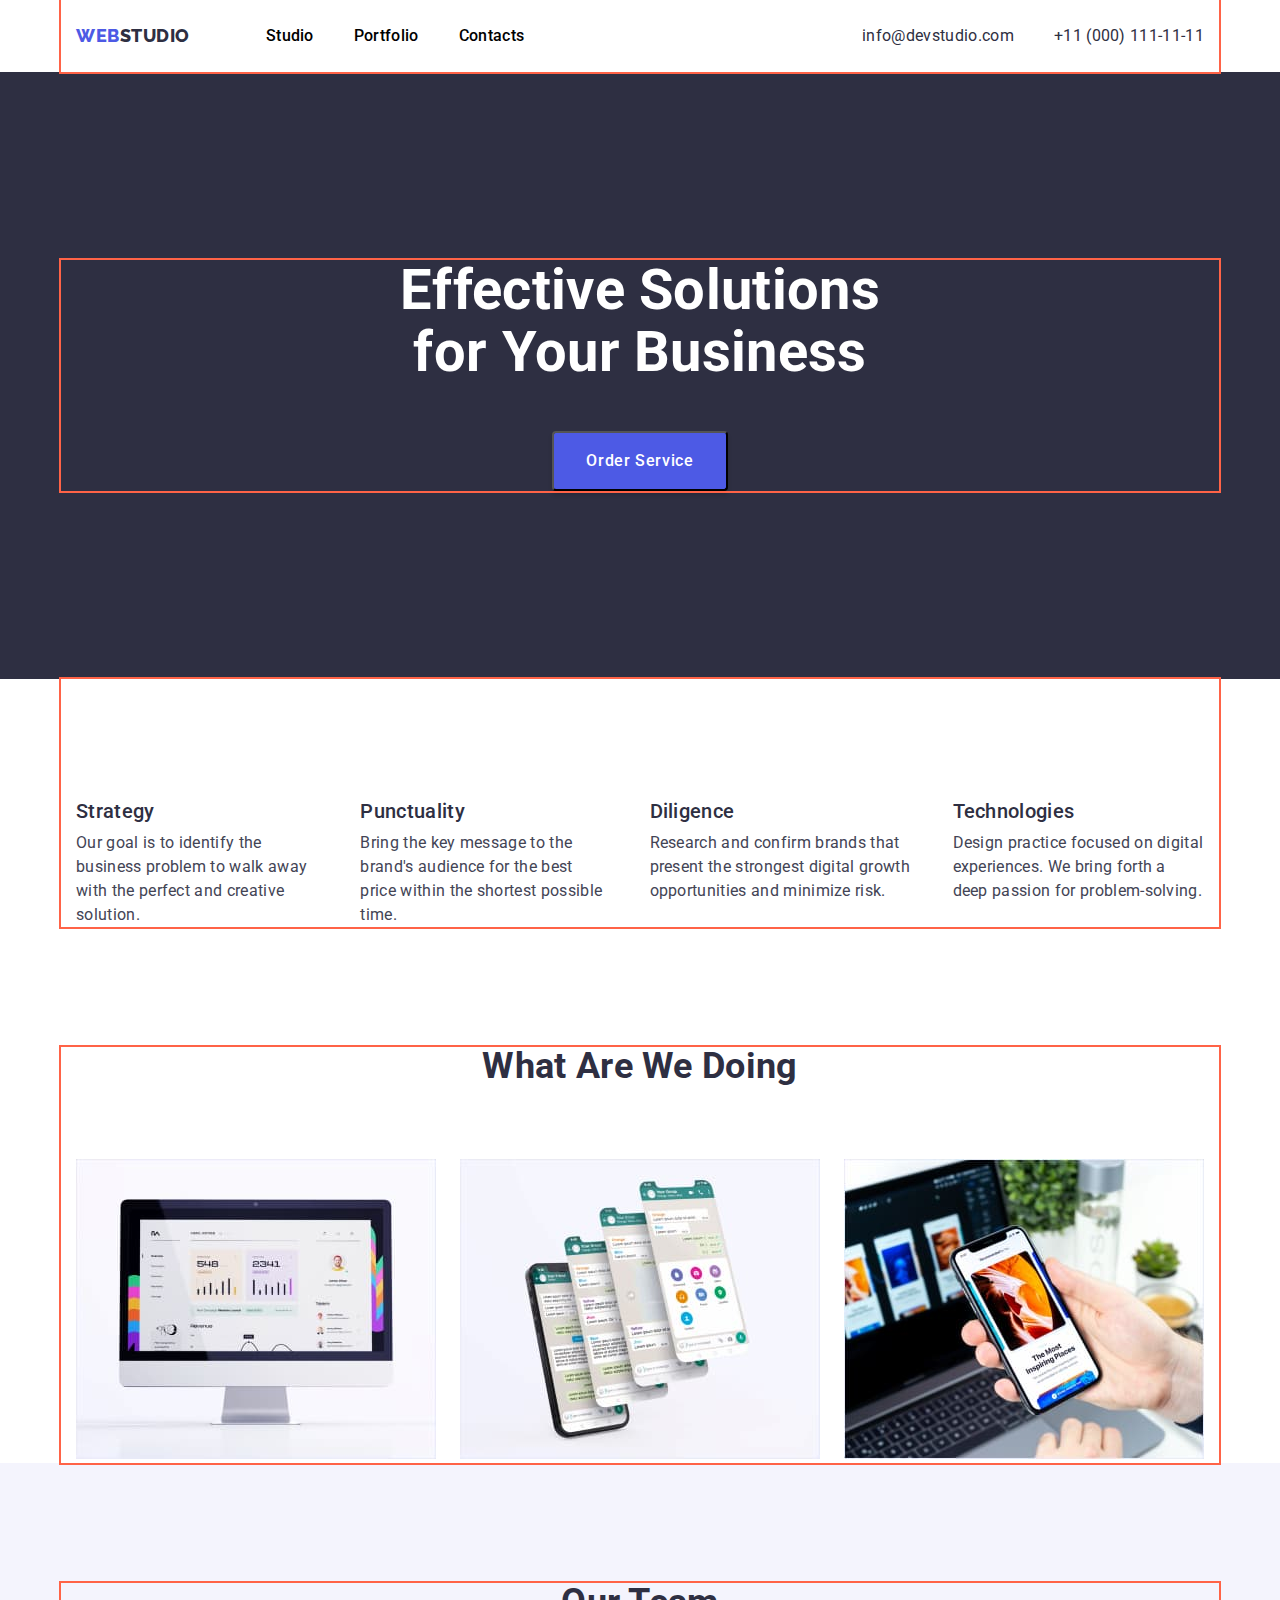
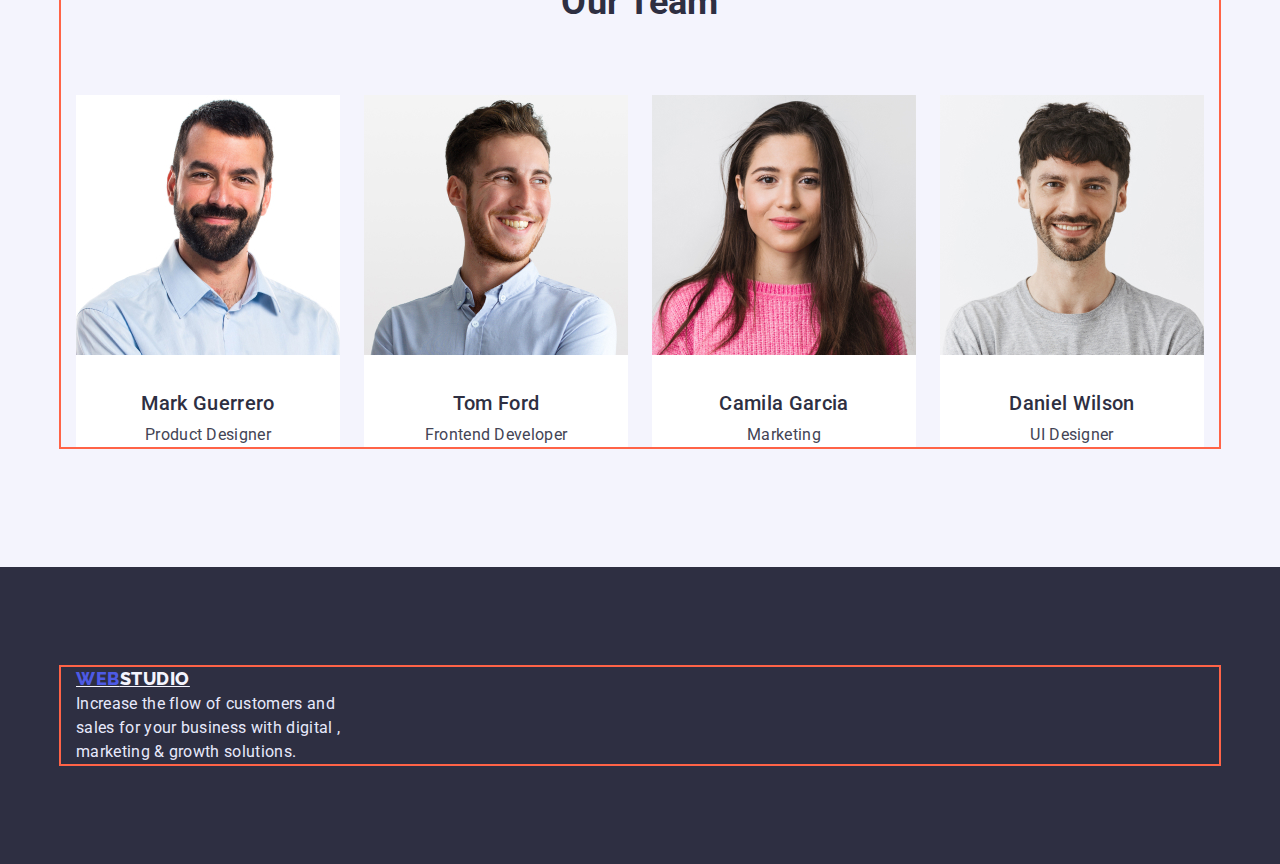
==== index.html @ de8c2002 "flax-box" ====
<!DOCTYPE html>
<html lang="en">
  <head>
    <meta charset="UTF-8" />
    <meta name="viewport" content="width=device-width, initial-scale=1.0" />
    <title>WebStudio</title>
    <link rel="preconnect" href="https://fonts.googleapis.com" />
    <link rel="preconnect" href="https://fonts.gstatic.com" crossorigin />
    <link
      href="https://fonts.googleapis.com/css2?family=Raleway:wght@800&family=Roboto:wght@400;500;700&display=swap"
      rel="stylesheet"
    />
    <link
      rel="stylesheet"
      href="https://cdnjs.cloudflare.com/ajax/libs/modern-normalize/1.1.0/modern-normalize.min.css"
    />
    <link rel="stylesheet" href="./css/styles.css" />
  </head>

  <body class="body">
    <!--header-->
    <header class="header-page">
      <div class="container main-nav">
        <nav class="nav">
          <a href="./index.html" class="logo link">
            <span class="web-logo">Web</span>Studio
          </a>
          <ul class="site-nav list">
            <li class="item"><a href="./" class="link">Studio</a></li>
            <li class="item">
              <a href="./portfolio.html" class="link">Portfolio</a>
            </li>
            <li class="item"><a href="./" class="link">Contacts</a></li>
          </ul>
        </nav>
        <address class="auht">
          <ul class="auht-nav list">
            <li class="item">
              <a href="mailto:info@devstudio.com" class="link"
                >info@devstudio.com</a
              >
            </li>
            <li class="item">
              <a href="tel:+110001111111" class="link">+11 (000) 111-11-11</a>
            </li>
          </ul>
        </address>
      </div>
    </header>

    <main>
      <!--hero-->

      <section class="hero">
        <div class="container">
          <h1 class="hero-tittle">
            Effective Solutions <br />
            for Your Business
          </h1>
          <button class="hero-button" type="button">Order Service</button>
        </div>
      </section>

      <!--work tips-->
      <section class="">
        <div class="container work-sct">
          <h2 hidden>Qality</h2>
          <ul class="work-list list">
            <li class="item">
              <h3 class="section">Strategy</h3>
              <p class="section-tittle">
                Our goal is to identify the business problem to walk away with
                the perfect and creative solution.
              </p>
            </li>
            <li class="item">
              <h3 class="section">Punctuality</h3>
              <p class="section-tittle">
                Bring the key message to the brand's audience for the best price
                within the shortest possible time.
              </p>
            </li>
            <li class="item">
              <h3 class="section">Diligence</h3>
              <p class="section-tittle">
                Research and confirm brands that present the strongest digital
                growth opportunities and minimize risk.
              </p>
            </li>
            <li class="item">
              <h3 class="section">Technologies</h3>
              <p class="section-tittle">
                Design practice focused on digital experiences. We bring forth a
                deep passion for problem-solving.
              </p>
            </li>
          </ul>
        </div>
      </section>

      <!--What are we doing-->

      <section>
        <div class="container">
          <h2 class="tittle-two">What are we doing</h2>
          <ul class="doing-list list">
            <li class="doing-tittle item">
              <img src="./images/img1.jpg" alt="personalcomputer" width="360" />
            </li>
            <li class="doing-tittle item">
              <img src="./images/img2.jpg" alt="phonewithscreen" width="360" />
            </li>
            <li class="doing-tittle item">
              <img src="./images/img3.jpg" alt="laptopandphone" width="360" />
            </li>
          </ul>
        </div>
      </section>

      <!--team-->

      <section class="sct-team">
        <div class="container">
          <h2 class="tittle-two-team">Our Team</h2>
          <ul class="team-list list">
            <li class="team-item">
              <img
                class="team-img"
                src="./images/img4.jpg"
                alt="Mark Guerrero"
                width="264"
              />
              <h3 class="team-section">Mark Guerrero</h3>
              <p class="team-tittle">Product Designer</p>
            </li>
            <li class="team-item">
              <img
                class="team-img"
                src="./images/img5.jpg"
                alt="Tom Ford"
                width="264"
              />
              <h3 class="team-section">Tom Ford</h3>
              <p class="team-tittle">Frontend Developer</p>
            </li>
            <li class="team-item">
              <img
                class="team-img"
                src="./images/img6.jpg"
                alt="Camila Garcia"
                width="264"
              />
              <h3 class="team-section">Camila Garcia</h3>
              <p class="team-tittle">Marketing</p>
            </li>
            <li class="team-item">
              <img
                class="team-img"
                src="./images/img7.jpg"
                alt="Daniel Wilson"
                width="264"
              />

              <h3 class="team-section">Daniel Wilson</h3>
              <p class="team-tittle">UI Designer</p>
            </li>
          </ul>
        </div>
      </section>
    </main>
    <!--footer-->
    <footer class="footer">
      <div class="container">
        <a href="./index.html" class="footer-logo">
          <span class="web-logo">Web</span>Studio
        </a>
        <p class="footer-peregraph">
          Increase the flow of customers and <br />
          sales for your business with digital ,<br />
          marketing & growth solutions.
        </p>
      </div>
    </footer>
  </body>
</html>
---- css/styles.css ----
html {
    box-sizing: border-box;
}
*,
*::before,
*::after {
    box-sizing: inherit;
}
:root{
    --primary-text-color: #2E2F42;
    --tittle-text-color: #434455;
    --acccent-color:#4D5AE5;
    --hover-text-color:#404BBF;
    --hero-text-color:#FFFFFF;
    --additional-text-color:#F4F4FD;
}
.body{ background-color: #ffffff;
    font-family: Roboto,sans-serif;
       letter-spacing: 0.02em;
}
.list{
    padding: 0;
    margin: 0;
    list-style: none;
}
.link{
    text-decoration:none;
}
/* header */

.container{
    width: 1158px;
    padding-left: 15px;
    padding-right: 15px;
margin-left: auto;
margin-right: auto;
outline: 2px solid tomato ;

}

.main-nav{

    display: flex;
    align-items: center;
}
.logo{
   
   
    color:var(--primary-text-color);
font-family: 'Raleway';
font-weight: 800;
font-size: 18px;
line-height: 1.33;
letter-spacing: 0.03em;
text-transform: uppercase;
}
.logo {
    display: block;
    padding-top: 24px;
    padding-bottom: 24px;
}
.web-logo{
    
    color:var(--acccent-color);
}
.web-logo:hover,
.web-logo:focus{
 color: var(--primary-text-collor);
}
.logo:hover,
.logo:focus{
    color:var(--hover-text-color);
}


/* site nav */
.nav{
   display: flex;
    align-items: center;
}


  .site-nav{
    display: flex;
    margin-left: 76px;
  }
  .site-nav .item {
    margin-right: 40px;
  }
  .site-nav .item:last-child{
    margin-right: 0;
  }

  .site-nav .link {
    display: block;
    padding-top: 24px;
    padding-bottom: 24px;

    color:var(--primary-text-collor);
    font-family: 'Roboto';
font-weight: 500;
font-size: 16px;
line-height: 1.5;
letter-spacing: 0.02em;
  }  
  .site-nav a:hover,
  .site-nav a:focus{
    color:var(--hover-text-color);
  }





/* auht nav */
.auht{
    margin-left: auto;
    
    
}
.auht-nav{
display: flex;
}
.auht-nav .item + .item{
    margin-left: 40px;

}
.auht-nav .link{
    display: block;
    padding-top: 24px;
    padding-bottom: 24px;
    color: var(--primary-text-color);
font-style: normal;
font-weight: 400;
font-size: 16px;
line-height: 1.5;
letter-spacing: 0.02em;
}
.auht-nav a:hover,
.auht-nav a:focus{
    color:var(--hover-text-color);
}
/* hero */
.hero{
    padding-top: 188px;
    padding-bottom: 188px;
   
    background-color: var(--primary-text-color)
    
    
}
.hero-tittle{
     margin-top: 0;
    margin-bottom: 48px;
    color: var(--hero-text-color);
 font-weight: 700;
font-size: 56px;
line-height: 1.1;
text-align: center;
}
.hero-button{
    margin-left: auto;
    margin-right: auto;
display: flex;
flex-direction: row;
align-items: flex-start;
padding: 16px 32px;
gap: 10px;

box-shadow: 0px 4px 4px rgba(0, 0, 0, 0.15);
border-radius: 4px;
color: var(--hero-text-color);
background-color: var(--acccent-color)
}
.hero-button:hover,
.hero-button:focus{
    color: var(--hero-text-color);
    background-color:var(--hover-text-color);
}
.hero-button{
    font-family:inherit;
font-family: 'Roboto';
font-style: normal;
font-weight: 500;
font-size: 16px;
line-height: 1.5;
display: flex;
align-items: center;
letter-spacing: 0.04em;
}
/* work tips */
.work-list{
    display: flex;
}
.work-list .item{
    margin-right: 40px;
}
.work-list .item:last-child{
    margin-right: 0;
}

.tittle-two{
    margin-top: 120px;
    margin-bottom: 0;
    color: var(--primary-text-color);
font-weight: 700;
font-size: 36px;
line-height: 1.1;
text-align: center;
text-transform: capitalize;
}

.section {

    margin-top: 120px;
    margin-bottom: 0;
  color: var(--primary-text-color);
font-weight: 500;
font-size: 20px;
line-height: 1.2;
}
.section-tittle{
    margin-bottom: 0px;
    margin-top: 8px;
   color: var(--tittle-text-color);
font-weight: 400;
font-size: 16px;
line-height: 1.5;
}
/* what are we doing */
.doing-list{
    display: flex;
    justify-content: space-between;

}
.doing-list .item{
    margin-right: 24px;
}
.doing-list .item:last-child{
    margin-right: 0;
}
.doing-tittle{
    
    margin-top: 72px;
    margin-bottom: 0;
}
/* team */
.sct-team{
    margin-top: 0;
    margin-bottom: 0;
    padding-top: 120px;
    padding-bottom: 120px;
    background-color:var(--additional-text-color);
}
.tittle-two-team{
    margin-top: 0;
    margin-bottom: 0;
     color: var(--primary-text-color);
font-weight: 700;
font-size: 36px;
line-height: 1.1;
text-align: center;
text-transform: capitalize;
}
.team-list{
    margin-top: 72px;
    display: flex;
    align-items: center;
    justify-content: space-between;
}
.team-item{
    background-color: var(--hero-text-color);
}
.team-img{
    margin-top: 0;
    margin-bottom: 0;
   
}
.team-section{
    margin-top: 32px;
    margin-bottom: 0;
    color: var(--primary-text-color);
font-weight: 500;
font-size: 20px;
line-height: 1.2;
text-align: center;
}
.team-tittle{
    margin-bottom: 0px;
    margin-top: 8px;
    color: var(--tittle-text-color);
font-weight: 400;
font-size: 16px;
line-height: 1.5;
text-align: center;
}
/* footer */
.footer{
    padding-top: 100px;
    padding-bottom: 100px;
    background-color: var(--primary-text-color);
}
.footer-sct{}
.footer-peregraph{
 margin-top: 0;
 margin-bottom: 0;
    color: #E7E9FC;
font-weight: 400;
font-size: 1.5;
line-height: 24px;
}
.footer-logo{
    margin-top: 0;
    margin-bottom: 16px;
color: var(--additional-text-color);
    font-family: 'Raleway';
font-weight: 800;
font-size: 18px;
line-height: 1.37;
letter-spacing: 0.03em;
text-transform: uppercase;
}
.footer-logo:hover,
.footer-logo:focus{
    color:var(--acccent-color);
}
/* portfolio */
/* filter */
.filter-list{
    display: flex;
    justify-content: center;
   
}
.filter-list .filter-item{
    margin-right: 24px;
}
.filter-list .filter-item:last-child{
    margin-right: 0;
}

.portfolio-button{
    margin-top: 96px;
    margin-bottom: 0;

flex-direction: row;
align-items: flex-start;
padding: 12px 24px;
 display: inline-block;
    box-shadow: 0px 3px 1px rgba(0, 0, 0, 0.1), 0px 2px 1px rgba(0, 0, 0, 0.08), 0px 2px 2px rgba(0, 0, 0, 0.12);
border-radius: 4px;
border: 1px solid #E7E9FC;

    color: var(--acccent-color);
font-weight: 500;
font-size: 16px;
line-height: 1.5;
text-align: center;
letter-spacing: 0.04em;
}
.portfolio-button{
background-color: var(--additional-text-color);
}
.portfolio-button:hover,
.portfolio-button:focus{
color: var(--hero-text-color);
}
.portfolio-button:hover,
.portfolio-button:focus{
    background-color:var(--hover-text-color);
}
.portfolio-button{
    cursor: pointer;
}
/* list works */
.works-list{
    display: flex;
    flex-wrap: wrap;
    
    width: 1128px;
    margin-top: 0;
    margin-bottom: 120px;
    background-color: aqua;
   


}
.works-portfolio{
    display: flex;
    margin-top: 72px;
    margin-bottom: 0; 
    width: 360px; 
    margin-right: 24px;
}
.works-portfolio:nth-child(3n){
    margin-right: 0px;
}


.section-portfolio{
    margin-top: 32px;
    margin-bottom: 0;
     color: var(--primary-text-color);
font-weight: 500;
font-size: 20px;
line-height: 1.2;
}
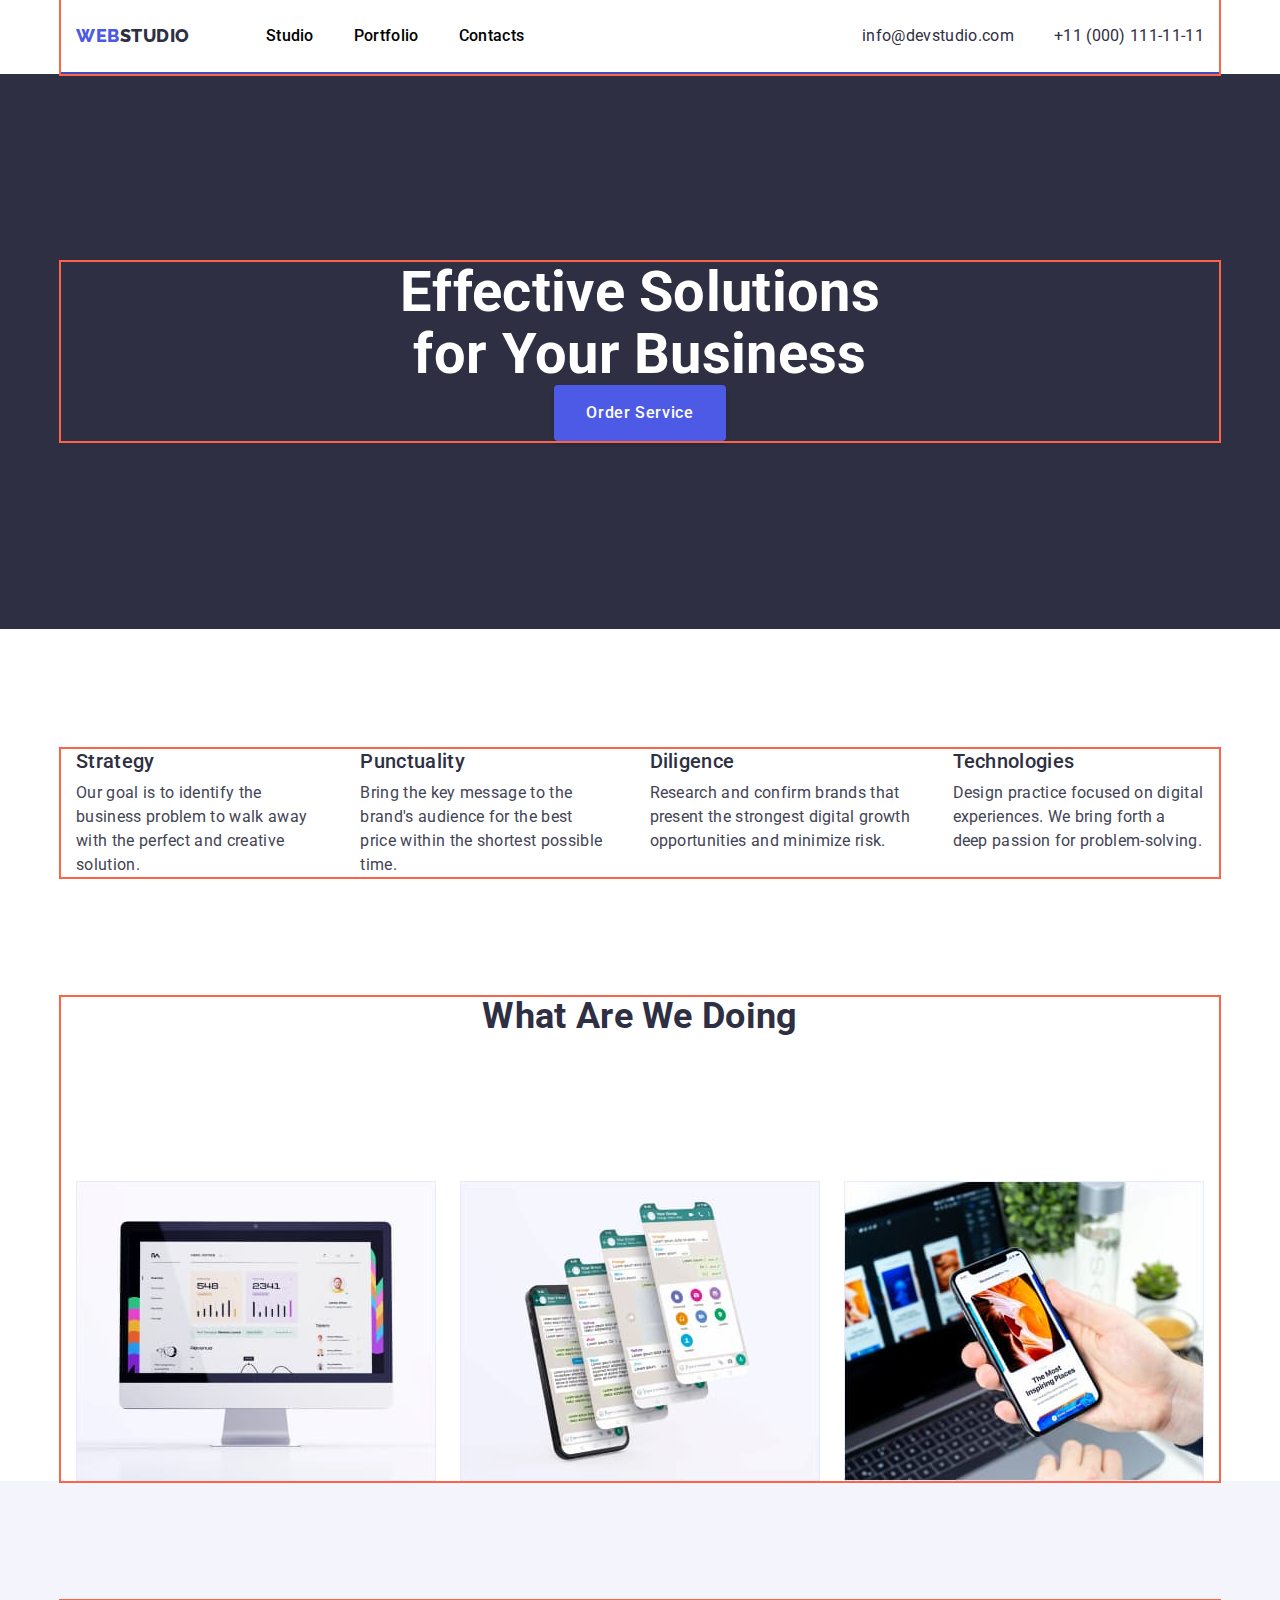
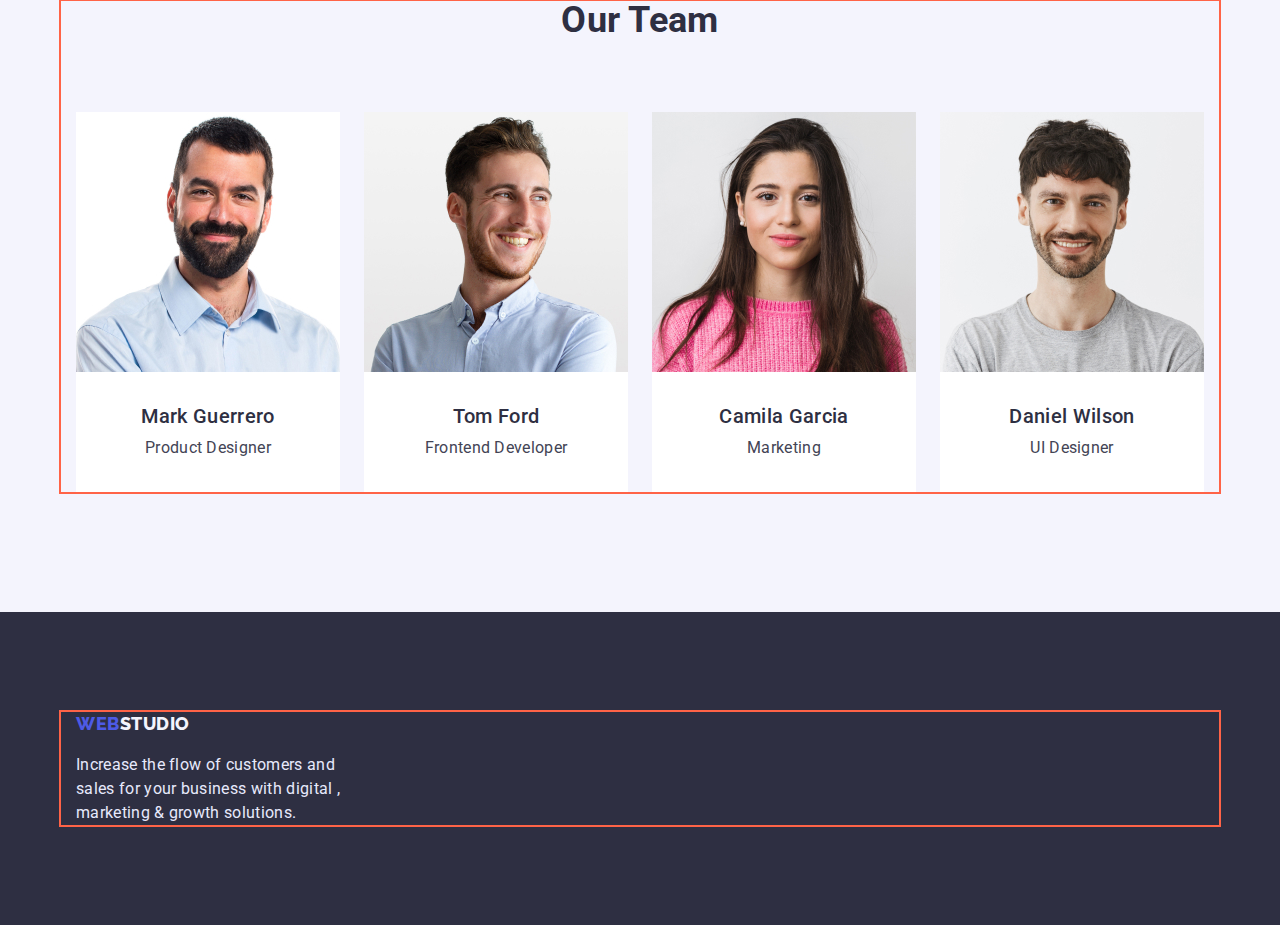
==== commit b3612917: "Виправлення помилок" ====
--- a/index.html
+++ b/index.html
@@ -62,7 +62,7 @@
       </section>
 
       <!--work tips-->
-      <section class="">
+      <section class="sct">
         <div class="container work-sct">
           <h2 hidden>Qality</h2>
           <ul class="work-list list">
@@ -100,7 +100,7 @@
 
       <!--What are we doing-->
 
-      <section>
+      <section class="sct">
         <div class="container">
           <h2 class="tittle-two">What are we doing</h2>
           <ul class="doing-list list">
@@ -130,8 +130,10 @@
                 alt="Mark Guerrero"
                 width="264"
               />
-              <h3 class="team-section">Mark Guerrero</h3>
-              <p class="team-tittle">Product Designer</p>
+              <div class="team-container">
+                <h3 class="team-section">Mark Guerrero</h3>
+                <p class="team-tittle">Product Designer</p>
+              </div>
             </li>
             <li class="team-item">
               <img
@@ -140,8 +142,10 @@
                 alt="Tom Ford"
                 width="264"
               />
-              <h3 class="team-section">Tom Ford</h3>
-              <p class="team-tittle">Frontend Developer</p>
+              <div class="team-container">
+                <h3 class="team-section">Tom Ford</h3>
+                <p class="team-tittle">Frontend Developer</p>
+              </div>
             </li>
             <li class="team-item">
               <img
@@ -150,8 +154,10 @@
                 alt="Camila Garcia"
                 width="264"
               />
-              <h3 class="team-section">Camila Garcia</h3>
-              <p class="team-tittle">Marketing</p>
+              <div class="team-container">
+                <h3 class="team-section">Camila Garcia</h3>
+                <p class="team-tittle">Marketing</p>
+              </div>
             </li>
             <li class="team-item">
               <img
@@ -160,9 +166,10 @@
                 alt="Daniel Wilson"
                 width="264"
               />
-
-              <h3 class="team-section">Daniel Wilson</h3>
-              <p class="team-tittle">UI Designer</p>
+              <div class="team-container">
+                <h3 class="team-section">Daniel Wilson</h3>
+                <p class="team-tittle">UI Designer</p>
+              </div>
             </li>
           </ul>
         </div>
--- a/css/styles.css
+++ b/css/styles.css
@@ -25,8 +25,8 @@
 }
 .link{
     text-decoration:none;
-}
-/* header */
+  
+}
 
 .container{
     width: 1158px;
@@ -37,9 +37,27 @@
 outline: 2px solid tomato ;
 
 }
-
+h1,
+ h2,
+  h3,
+  h4,
+  h5,
+  p {
+    margin: 0
+    ;
+}
+img{
+    display: block;
+    max-width: 100%;
+    height: auto;
+}
+/* header */
+.header-page{
+    
+    border-bottom: 1px solid var(--accent-color);
+}
 .main-nav{
-
+border-bottom: 2px solid var(--hover-text-color);
     display: flex;
     align-items: center;
 }
@@ -81,6 +99,7 @@
 
 
   .site-nav{
+    
     display: flex;
     margin-left: 76px;
   }
@@ -150,8 +169,7 @@
     
 }
 .hero-tittle{
-     margin-top: 0;
-    margin-bottom: 48px;
+  
     color: var(--hero-text-color);
  font-weight: 700;
 font-size: 56px;
@@ -166,7 +184,7 @@
 align-items: flex-start;
 padding: 16px 32px;
 gap: 10px;
-
+border: none;
 box-shadow: 0px 4px 4px rgba(0, 0, 0, 0.15);
 border-radius: 4px;
 color: var(--hero-text-color);
@@ -189,6 +207,10 @@
 letter-spacing: 0.04em;
 }
 /* work tips */
+.sct{
+   padding-top: 120px;
+   
+}
 .work-list{
     display: flex;
 }
@@ -200,8 +222,7 @@
 }
 
 .tittle-two{
-    margin-top: 120px;
-    margin-bottom: 0;
+   margin-bottom: 72px;
     color: var(--primary-text-color);
 font-weight: 700;
 font-size: 36px;
@@ -211,9 +232,9 @@
 }
 
 .section {
-
-    margin-top: 120px;
-    margin-bottom: 0;
+   
+
+    
   color: var(--primary-text-color);
 font-weight: 500;
 font-size: 20px;
@@ -253,8 +274,7 @@
     background-color:var(--additional-text-color);
 }
 .tittle-two-team{
-    margin-top: 0;
-    margin-bottom: 0;
+    margin-bottom: 72px;
      color: var(--primary-text-color);
 font-weight: 700;
 font-size: 36px;
@@ -263,7 +283,7 @@
 text-transform: capitalize;
 }
 .team-list{
-    margin-top: 72px;
+    
     display: flex;
     align-items: center;
     justify-content: space-between;
@@ -276,9 +296,11 @@
     margin-bottom: 0;
    
 }
+.team-container{
+    margin-top: 32px;
+    margin-bottom: 32px;
+}
 .team-section{
-    margin-top: 32px;
-    margin-bottom: 0;
     color: var(--primary-text-color);
 font-weight: 500;
 font-size: 20px;
@@ -312,6 +334,7 @@
 .footer-logo{
     margin-top: 0;
     margin-bottom: 16px;
+    display: block;
 color: var(--additional-text-color);
     font-family: 'Raleway';
 font-weight: 800;
@@ -319,6 +342,7 @@
 line-height: 1.37;
 letter-spacing: 0.03em;
 text-transform: uppercase;
+text-decoration: none;
 }
 .footer-logo:hover,
 .footer-logo:focus{
@@ -326,9 +350,15 @@
 }
 /* portfolio */
 /* filter */
+.portfolio-section{
+padding-top: 96px;
+padding-bottom: 120px;
+}
 .filter-list{
     display: flex;
     justify-content: center;
+    margin-top: 0;
+    margin-bottom: 72px;
    
 }
 .filter-list .filter-item{
@@ -339,8 +369,7 @@
 }
 
 .portfolio-button{
-    margin-top: 96px;
-    margin-bottom: 0;
+   
 
 flex-direction: row;
 align-items: flex-start;
@@ -375,31 +404,27 @@
 .works-list{
     display: flex;
     flex-wrap: wrap;
-    
-    width: 1128px;
-    margin-top: 0;
-    margin-bottom: 120px;
-    background-color: aqua;
-   
-
-
 }
 .works-portfolio{
-    display: flex;
-    margin-top: 72px;
-    margin-bottom: 0; 
+    display: flex; 
     width: 360px; 
     margin-right: 24px;
 }
 .works-portfolio:nth-child(3n){
     margin-right: 0px;
 }
-
+.works-container{
+    padding-top: 32px;
+    padding-right: 16px;
+    padding-bottom: 32px;
+    padding-left: 16px;
+    border: 1px solid #E7E9FC;
+    border-top: 0;
+    
+}
 
 .section-portfolio{
-    margin-top: 32px;
-    margin-bottom: 0;
-     color: var(--primary-text-color);
+color: var(--primary-text-color);
 font-weight: 500;
 font-size: 20px;
 line-height: 1.2;
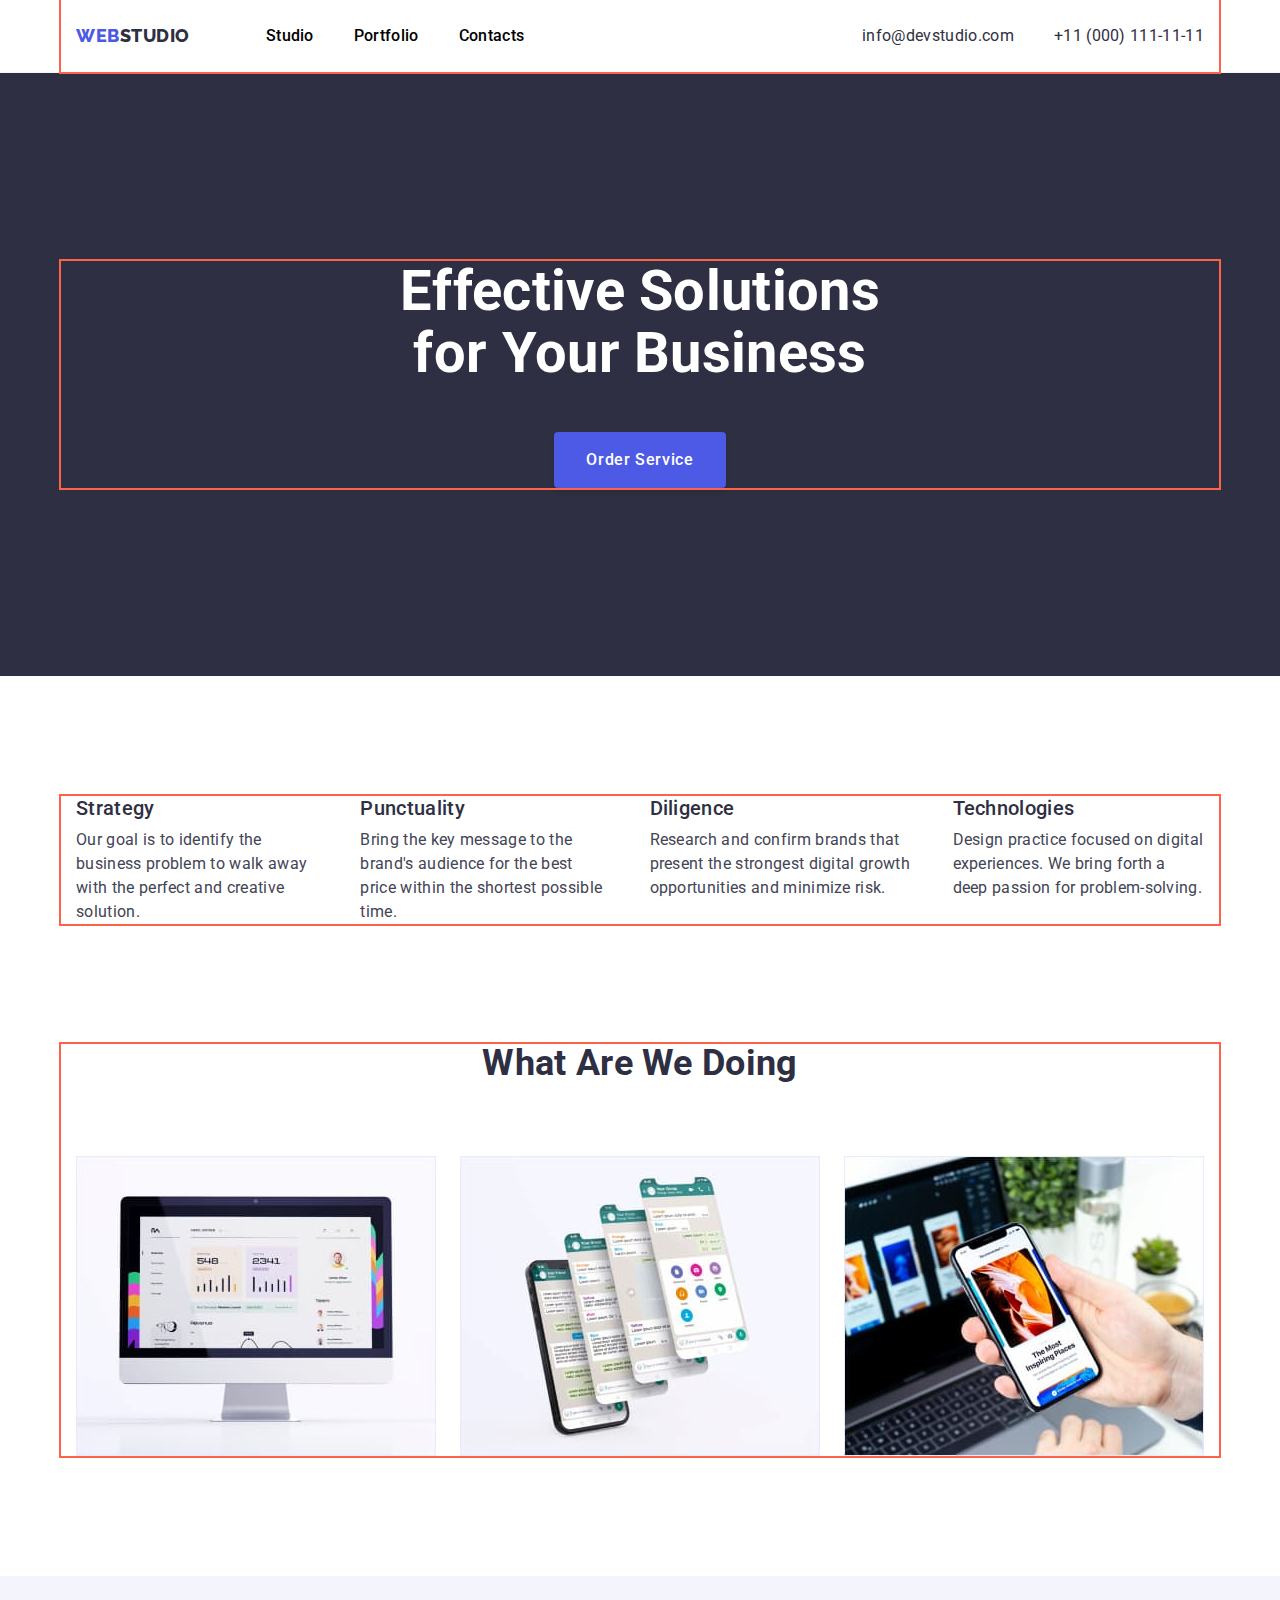
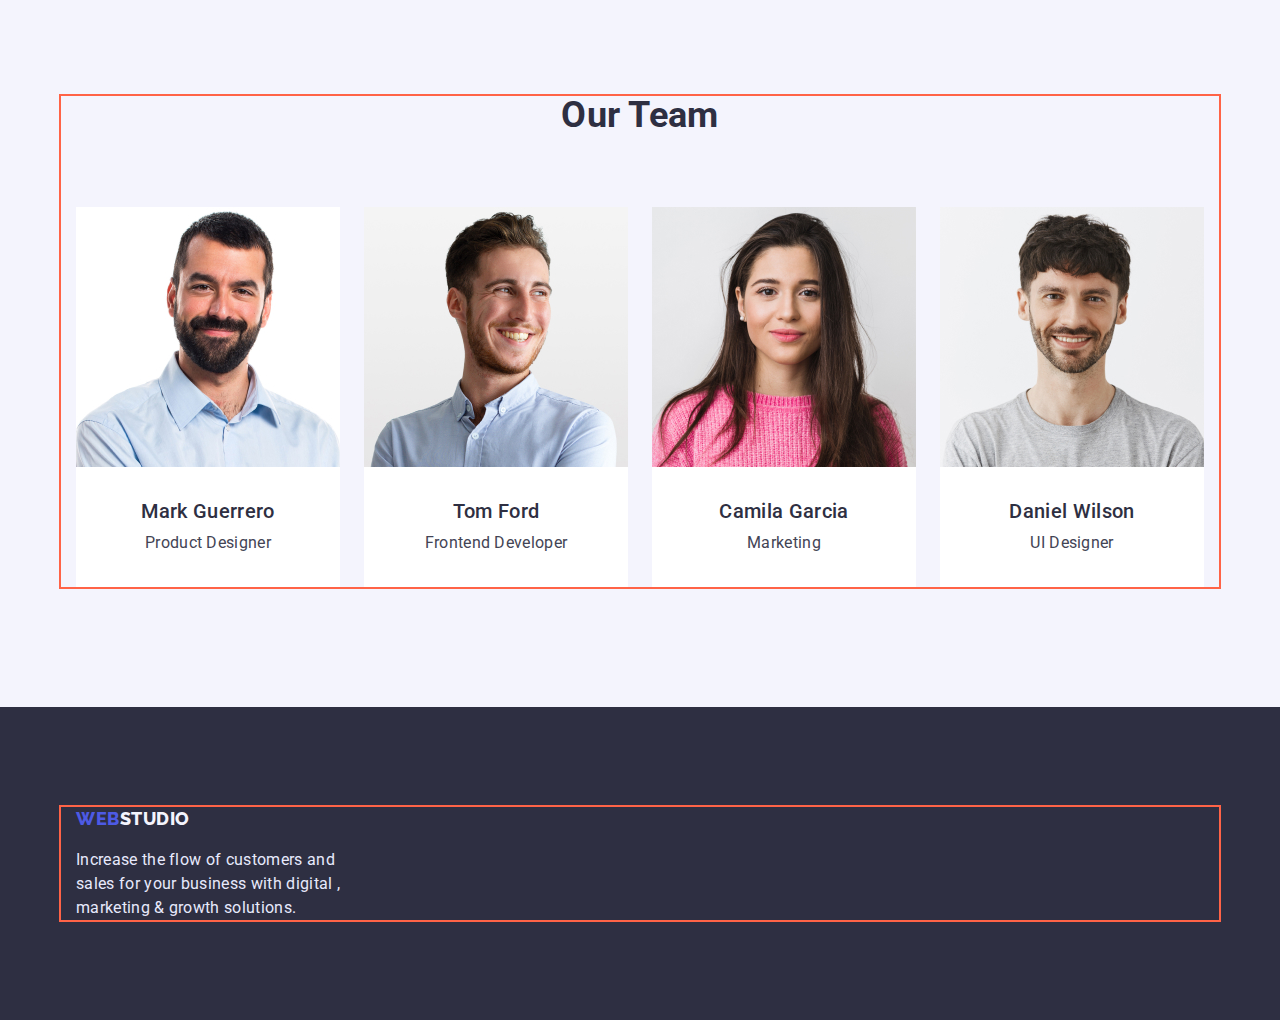
==== commit b09c4de3: "Виправлення" ====
--- a/index.html
+++ b/index.html
@@ -100,7 +100,7 @@
 
       <!--What are we doing-->
 
-      <section class="sct">
+      <section class="doing-sct">
         <div class="container">
           <h2 class="tittle-two">What are we doing</h2>
           <ul class="doing-list list">
--- a/css/styles.css
+++ b/css/styles.css
@@ -54,10 +54,10 @@
 /* header */
 .header-page{
     
-    border-bottom: 1px solid var(--accent-color);
+    border-bottom: 1px solid var(--additional-text-color)
 }
 .main-nav{
-border-bottom: 2px solid var(--hover-text-color);
+
     display: flex;
     align-items: center;
 }
@@ -169,6 +169,7 @@
     
 }
 .hero-tittle{
+    margin-bottom: 48px;
   
     color: var(--hero-text-color);
  font-weight: 700;
@@ -209,7 +210,6 @@
 /* work tips */
 .sct{
    padding-top: 120px;
-   
 }
 .work-list{
     display: flex;
@@ -249,6 +249,10 @@
 line-height: 1.5;
 }
 /* what are we doing */
+.doing-sct{
+    padding-top: 120px;
+    padding-bottom: 120px;
+}
 .doing-list{
     display: flex;
     justify-content: space-between;
@@ -262,8 +266,6 @@
 }
 .doing-tittle{
     
-    margin-top: 72px;
-    margin-bottom: 0;
 }
 /* team */
 .sct-team{
@@ -297,8 +299,8 @@
    
 }
 .team-container{
-    margin-top: 32px;
-    margin-bottom: 32px;
+   padding-top: 32px;
+    padding-bottom: 32px;
 }
 .team-section{
     color: var(--primary-text-color);
@@ -322,7 +324,7 @@
     padding-bottom: 100px;
     background-color: var(--primary-text-color);
 }
-.footer-sct{}
+
 .footer-peregraph{
  margin-top: 0;
  margin-bottom: 0;
@@ -409,9 +411,13 @@
     display: flex; 
     width: 360px; 
     margin-right: 24px;
+    margin-bottom: 48px;
 }
 .works-portfolio:nth-child(3n){
     margin-right: 0px;
+}
+.works-portfolio:nth-last-child(-n+3){
+    margin-bottom: 0;
 }
 .works-container{
     padding-top: 32px;
